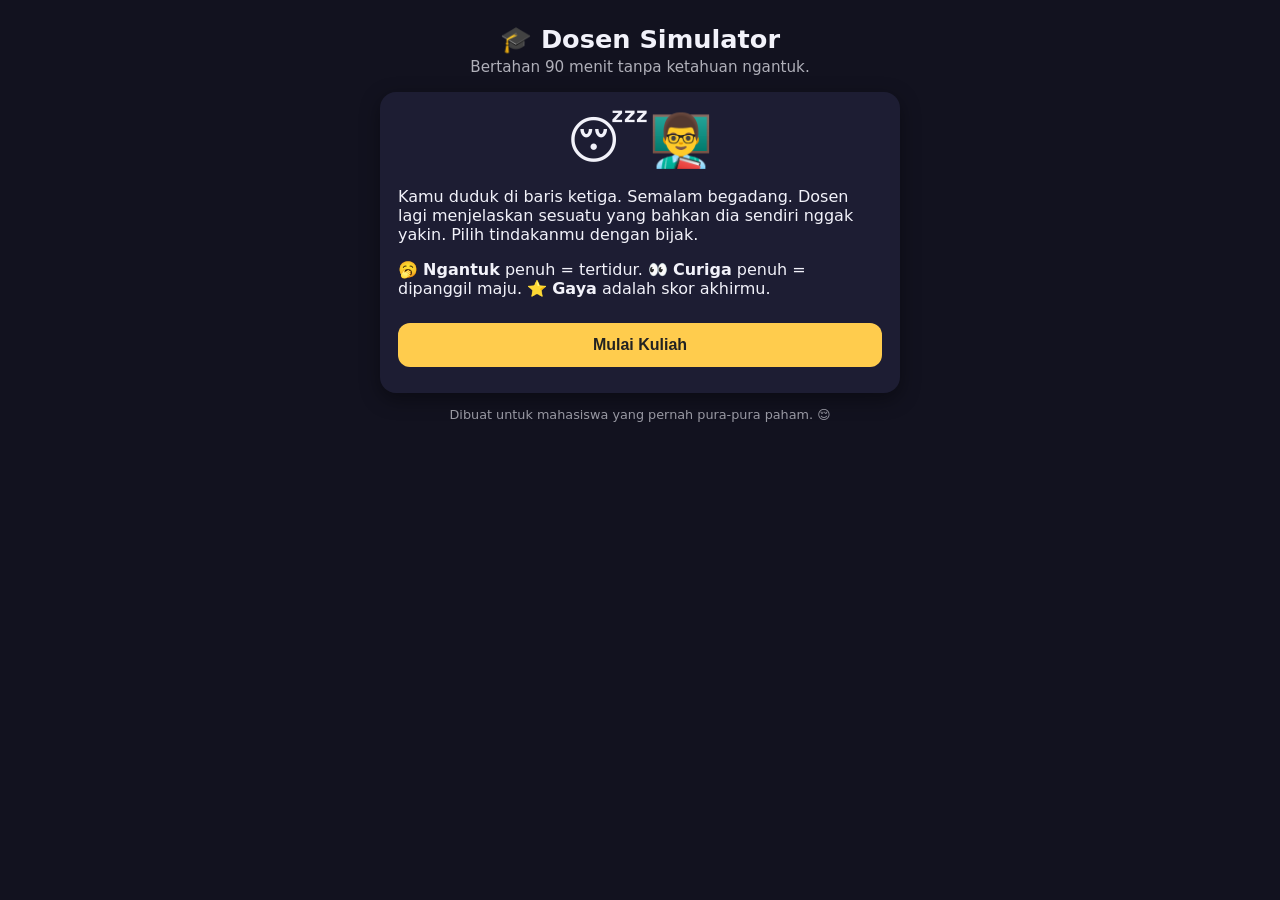
==== index.html @ d8e687f3 "Dosen Simulator: game web Co-authored-by: copilot-swe-agent[bot] <198982749+Copilot@users.noreply.gi" ====
<!DOCTYPE html>
<html lang="id">
<head>
<meta charset="UTF-8">
<meta name="viewport" content="width=device-width, initial-scale=1">
<title>Dosen Simulator - Bertahan 90 Menit Tanpa Ketahuan</title>
<meta name="description" content="Game teks lucu: bertahan di kelas dosen tanpa ketahuan ngantuk. Bagikan hasilmu!">
<style>
  :root { --bg:#12121f; --card:#1d1d33; --acc:#ffcc4d; --red:#ff5d6c; --blue:#5db8ff; --green:#5dffa0; --txt:#f2f2fa; }
  * { box-sizing:border-box; }
  body { margin:0; min-height:100vh; background:var(--bg); color:var(--txt); font-family:system-ui,Segoe UI,Roboto,sans-serif; display:flex; justify-content:center; padding:16px; }
  main { width:100%; max-width:520px; }
  h1 { font-size:1.6rem; margin:8px 0 4px; text-align:center; }
  .sub { text-align:center; opacity:.7; margin-bottom:16px; font-size:.95rem; }
  .card { background:var(--card); border-radius:16px; padding:18px; margin-bottom:14px; box-shadow:0 6px 20px #0006; }
  .emoji { font-size:3.2rem; text-align:center; }
  button { width:100%; padding:13px 14px; margin-top:9px; border:0; border-radius:12px; background:#2c2c4d; color:var(--txt); font-size:1rem; text-align:left; cursor:pointer; transition:.15s; }
  button:hover { background:#3a3a66; transform:translateY(-1px); }
  button.main { background:var(--acc); color:#222; font-weight:700; text-align:center; }
  .bars { display:grid; gap:8px; }
  .bar { font-size:.8rem; }
  .track { height:12px; background:#0006; border-radius:8px; overflow:hidden; margin-top:3px; }
  .fill { height:100%; width:0; transition:width .4s; }
  .top { display:flex; justify-content:space-between; font-size:.9rem; opacity:.8; margin-bottom:10px; }
  .result { background:#0004; border-left:4px solid var(--acc); padding:10px 12px; border-radius:8px; margin-top:12px; }
  .hidden { display:none; }
  .big { font-size:2.4rem; text-align:center; color:var(--acc); font-weight:800; }
  canvas { width:100%; border-radius:12px; margin-top:10px; }
  .small { font-size:.8rem; opacity:.6; text-align:center; margin-top:8px; }
</style>
</head>
<body>
<main>
  <h1>🎓 Dosen Simulator</h1>
  <div class="sub">Bertahan 90 menit tanpa ketahuan ngantuk.</div>

  <section id="start" class="card">
    <div class="emoji">😴👨‍🏫</div>
    <p>Kamu duduk di baris ketiga. Semalam begadang. Dosen lagi menjelaskan sesuatu yang bahkan dia sendiri nggak yakin. Pilih tindakanmu dengan bijak.</p>
    <p>🥱 <b>Ngantuk</b> penuh = tertidur. 👀 <b>Curiga</b> penuh = dipanggil maju. ⭐ <b>Gaya</b> adalah skor akhirmu.</p>
    <button class="main" id="btnStart">Mulai Kuliah</button>
    <div class="small" id="best"></div>
  </section>

  <section id="game" class="hidden">
    <div class="card">
      <div class="top"><span id="clock"></span><span id="round"></span></div>
      <div class="bars">
        <div class="bar">🥱 Ngantuk <div class="track"><div class="fill" id="bS" style="background:var(--blue)"></div></div></div>
        <div class="bar">👀 Curiga Dosen <div class="track"><div class="fill" id="bC" style="background:var(--red)"></div></div></div>
        <div class="bar">⭐ Gaya: <b id="pts">0</b></div>
      </div>
    </div>
    <div class="card">
      <div class="emoji" id="ev-emoji"></div>
      <p id="ev-text"></p>
      <div id="choices"></div>
      <div id="result" class="result hidden"></div>
      <button class="main hidden" id="btnNext">Lanjut ➜</button>
    </div>
  </section>

  <section id="end" class="card hidden">
    <div class="emoji" id="end-emoji"></div>
    <h2 id="end-title" style="text-align:center;margin:6px 0"></h2>
    <p id="end-desc" style="text-align:center"></p>
    <div class="big" id="end-score"></div>
    <canvas id="cv" width="800" height="800"></canvas>
    <button class="main" id="btnShare">📤 Bagikan Hasil</button>
    <button class="main" id="btnAgain" style="background:#5dffa0">🔁 Main Lagi</button>
  </section>
  <div class="small">Dibuat untuk mahasiswa yang pernah pura-pura paham. 😌</div>
</main>

<script>
// Efek: s = ngantuk, c = curiga, p = gaya
const EVENTS = [
  { e:"📊", t:"Dosen mulai slide ke-47 dengan 300 kata per halaman. Matamu mulai berat.", o:[
    ["Minum kopi sachet dari tas", {s:-25,c:5,p:5}, "Kopi hangat menyelamatkanmu. Aromanya menyebar sedikit."],
    ["Pura-pura mencatat (padahal gambar)", {s:5,c:-10,p:10}, "Gambar kucing di buku catatanmu terlihat sangat serius."],
    ["Tutup mata sebentar 'mikir'", {s:-10,c:20,p:-5}, "Kamu terlihat sangat tenang. Terlalu tenang."]]},
  { e:"🙋", t:"Dosen: \"Ada yang bisa jelaskan ulang apa yang barusan saya bilang?\"", o:[
    ["Tunduk pura-pura baca buku", {s:0,c:20,p:0}, "Ketahuan menghindar. Dosen menatap ke arahmu."],
    ["Jawab asal tapi percaya diri", {s:-10,c:-15,p:20}, "Dosen mengangguk, \"Hmm, menarik.\" Kamu sendiri bingung."],
    ["Colek teman sebelah", {s:0,c:10,p:5}, "Temanmu menjawab. Kamu berutang gorengan."]]},
  { e:"📱", t:"HP-mu bergetar. Grup kelas: \"Ada yang udah ngerjain tugas?\"", o:[
    ["Balas diam-diam di bawah meja", {s:-10,c:25,p:10}, "Jempolmu cepat, tapi dosen punya mata elang."],
    ["Abaikan, fokus ke dosen", {s:10,c:-5,p:5}, "Kamu hebat, tapi jadi makin ngantuk."],
    ["Taruh HP di tas, aman", {s:0,c:-10,p:0}, "Aman, walau penasaran setengah mati."]]},
  { e:"🍜", t:"Perutmu keroncongan, suaranya terdengar sampai depan kelas.", o:[
    ["Batuk keras menutupi suara", {s:0,c:20,p:5}, "Batukmu terlalu dramatis. Satu kelas menoleh."],
    ["Makan permen diam-diam", {s:-15,c:10,p:5}, "Kriuk. Permennya ternyata keras."],
    ["Pasrah dan tahan", {s:10,c:0,p:0}, "Perutmu pasrah, matamu ikut pasrah."]]},
  { e:"🪑", t:"Kursi di belakangmu berderit keras. Dosen berhenti bicara dan melihat ke arahmu.", o:[
    ["Pasang wajah serius mengangguk", {s:-10,c:-10,p:15}, "Dosen tersenyum, merasa dipahami."],
    ["Menunduk dalam-dalam", {s:5,c:20,p:-5}, "Dosen mengira kamu tertidur."],
    ["Tanya \"Pak, boleh diulang?\"", {s:-5,c:-20,p:20}, "Pertanyaan sakti! Dosen senang diminta mengulang."]]},
  { e:"🧊", t:"AC kelas dingin banget, hangat dan nyaman. Terlalu nyaman.", o:[
    ["Cubit paha sendiri", {s:-20,c:0,p:5}, "Sakit, tapi segar."],
    ["Pakai jaket, sandaran sedikit", {s:15,c:5,p:0}, "Kenyamanan adalah musuh terbesarmu."],
    ["Berdiri minta izin ke toilet", {s:-30,c:15,p:-5}, "Kamu kabur sebentar. Cuci muka, bangkit lagi."]]},
  { e:"📝", t:"Dosen: \"Besok ada kuis dadakan.\" Seluruh kelas panik.", o:[
    ["Catat semuanya sekarang", {s:-15,c:-10,p:15}, "Mendadak rajin. Dosen terkesan."],
    ["Pura-pura nggak dengar", {s:10,c:5,p:-5}, "Tenang, besok bisa nyontek ... mungkin."],
    ["Foto papan tulis", {s:0,c:0,p:10}, "Foto 200 buah, yang dibaca 0."]]},
  { e:"😂", t:"Dosen bercanda garing. Satu kelas hening, lalu seseorang tertawa canggung.", o:[
    ["Tertawa keras biar nggak canggung", {s:-10,c:-15,p:15}, "Dosen menunjuk: \"Nah, ini baru mahasiswa paham!\""],
    ["Menahan tawa sampai bergetar", {s:0,c:15,p:10}, "Bahumu bergetar. Dosen bingung."],
    ["Tanpa ekspresi sama sekali", {s:5,c:5,p:0}, "Aman. Tapi suasana makin dingin."]]},
  { e:"🔋", t:"Powerbank temanmu menyala dan lampunya berkedip terang di tengah kelas.", o:[
    ["Tutup pakai tangan, sok bantu", {s:0,c:-5,p:10}, "Pahlawan tak dikenal."],
    ["Bisik: \"Matiin woi!\"", {s:0,c:20,p:5}, "Bisikanmu lebih keras dari lampunya."],
    ["Pura-pura nggak lihat", {s:5,c:10,p:0}, "Dosen melihat ke arah teman, lalu ke arahmu."]]},
  { e:"👨‍🏫", t:"Dosen berjalan pelan ke arah barisanmu sambil menjelaskan.", o:[
    ["Buka buku, pura-pura baca", {s:5,c:-15,p:10}, "Dosen lewat sambil mengangguk puas."],
    ["Tatap mata dosen terus", {s:-10,c:-5,p:15}, "Kontak mata total. Kamu terlihat sangat tertarik."],
    ["Geser badan sembunyi di balik teman", {s:0,c:25,p:-5}, "Teman badan besar yang jadi tamengmu. Mencurigakan."]]},
  { e:"🎧", t:"Kamu punya earphone kecil. Lagu favoritmu baru rilis.", o:[
    ["Pakai satu sambil rambut menutupi", {s:-20,c:30,p:15}, "Berisiko, tapi lagunya enak banget."],
    ["Simpan dulu, nanti aja", {s:5,c:-5,p:0}, "Disiplin. Hidup terasa hampa."],
    ["Dengerin lewat HP volume 1", {s:-10,c:10,p:5}, "Samar-samar terdengar, mirip nyamuk."]]},
  { e:"📚", t:"Dosen membagikan makalah. \"Kerjakan berkelompok, 5 menit!\"", o:[
    ["Ambil peran notulen", {s:-10,c:-15,p:15}, "Notulen aman karena selalu 'sibuk menulis'."],
    ["Jadi presentator dadakan", {s:-25,c:-10,p:25}, "Adrenalin menghapus ngantukmu!"],
    ["Ikut sekadar mengangguk", {s:10,c:5,p:0}, "Pura-pura kontribusi itu bakat."]]},
  { e:"⏰", t:"Jam menunjukkan masih 45 menit lagi. Waktu terasa melambat.", o:[
    ["Hitung ubin lantai", {s:5,c:-5,p:5}, "Ada 48 ubin. Kamu tahu karena menghitungnya."],
    ["Doodle wajah dosen", {s:-5,c:0,p:10}, "Mirip! Kamu berbakat tapi jangan ketahuan."],
    ["Pasrah tidur sambil duduk tegap", {s:-5,c:15,p:-10}, "Tidur dengan mata terbuka itu skill, tapi riskan."]]},
  { e:"🚪", t:"Pintu kelas terbuka. Ada mahasiswa terlambat masuk sambil membawa gorengan.", o:[
    ["Minta gorengannya pelan-pelan", {s:-10,c:15,p:10}, "Rejeki anak kuliah. Minyaknya merembes ke buku."],
    ["Fokus ke dosen saja", {s:5,c:-10,p:5}, "Gorengan itu terus menggodamu."],
    ["Ikut telat ke kelas berikutnya", {s:0,c:5,p:5}, "Planning ke depan. Visioner."]]},
  { e:"🎤", t:"Dosen: \"Kita absen manual hari ini, tanda tangan ya.\"", o:[
    ["Tanda tangan sendiri, rapi", {s:0,c:-5,p:10}, "Beres, tanpa drama."],
    ["Tanda tangan teman yang bolos", {s:0,c:30,p:20}, "Gaya premannya tinggi, risikonya juga."],
    ["Pura-pura nggak lihat lembar absen", {s:0,c:10,p:-10}, "Lembar absen berjalan melewatimu. Kamu lupa tanda tangan."]]}
];

const TOTAL = 12;
const st = { s:30, c:10, p:0, round:0, used:[], ev:null, over:false };
const $ = id => document.getElementById(id);
const clamp = n => Math.max(0, Math.min(100, n));
const fmtClock = r => { const m = 8*60 + Math.round(r*90/TOTAL); return String(Math.floor(m/60)).padStart(2,"0")+":"+String(m%60).padStart(2,"0"); };

function show(id) { ["start","game","end"].forEach(x => $(x).classList.toggle("hidden", x !== id)); }
function render() {
  $("bS").style.width = st.s + "%"; $("bC").style.width = st.c + "%";
  $("pts").textContent = st.p;
  $("clock").textContent = "🕗 " + fmtClock(st.round);
  $("round").textContent = "Sesi " + Math.min(st.round+1, TOTAL) + "/" + TOTAL;
}
function bestScore() { return +(localStorage.getItem("dosen-best") || 0); }

function start() {
  Object.assign(st, { s:30, c:10, p:0, round:0, used:[], ev:null, over:false });
  show("game"); nextEvent();
}
function nextEvent() {
  if (st.round >= TOTAL) return finish("survive");
  let i; do { i = Math.floor(Math.random()*EVENTS.length); } while (st.used.includes(i));
  st.used.push(i); st.ev = EVENTS[i];
  $("ev-emoji").textContent = st.ev.e; $("ev-text").textContent = st.ev.t;
  const box = $("choices"); box.innerHTML = "";
  st.ev.o.forEach(([label, eff, res]) => {
    const b = document.createElement("button"); b.textContent = label;
    b.onclick = () => choose(eff, res); box.appendChild(b);
  });
  $("result").classList.add("hidden"); $("btnNext").classList.add("hidden");
  render();
}
function choose(eff, res) {
  // Ngantuk naik sedikit tiap sesi supaya game tidak mudah
  st.s = clamp(st.s + eff.s + 4); st.c = clamp(st.c + eff.c); st.p = Math.max(0, st.p + eff.p);
  st.round++;
  $("choices").innerHTML = "";
  const r = $("result"); r.textContent = res; r.classList.remove("hidden");
  render();
  if (st.s >= 100) return setTimeout(() => finish("tidur"), 900);
  if (st.c >= 100) return setTimeout(() => finish("kepergok"), 900);
  $("btnNext").classList.remove("hidden");
}

const ENDINGS = {
  tidur:   { e:"💤", t:"Tertidur Ngorok", d:"Kepalamu jatuh ke meja. Suaramu bergema. Dosen berhenti bicara." },
  kepergok:{ e:"🚨", t:"Dipanggil Maju!", d:"\"Kamu yang di baris ketiga. Coba jelaskan di depan.\" Kelas hening." },
};
function survivalEnding() {
  const sc = st.p;
  if (sc >= 140) return { e:"👑", t:"Mahasiswa Legenda", d:"Dosen mengira kamu paling paham. Kamu sendiri tidak tahu apa-apa." };
  if (sc >= 90)  return { e:"😎", t:"Ahli Pura-pura Paham", d:"Kamu selamat dengan gaya. Nilai aman, hati tenang." };
  if (sc >= 50)  return { e:"🙂", t:"Mahasiswa Standar", d:"Selamat sampai akhir. Tidak ada yang curiga. Atau pura-pura tidak curiga." };
  return { e:"😮‍💨", t:"Bertahan Hidup Tipis-tipis", d:"Kamu lolos, tapi keringat dingin sepanjang kuliah." };
}
function finish(kind) {
  st.over = true;
  const end = kind === "survive" ? survivalEnding() : ENDINGS[kind];
  const score = kind === "survive" ? st.p + Math.round((100 - st.c) / 2) : Math.round(st.p / 2);
  st.result = { ...end, score, kind };
  if (score > bestScore()) localStorage.setItem("dosen-best", score);
  $("end-emoji").textContent = end.e; $("end-title").textContent = end.t;
  $("end-desc").textContent = end.d; $("end-score").textContent = score + " poin";
  drawCard(); show("end"); updateBest();
}
function updateBest() { $("best").textContent = bestScore() ? "🏆 Skor terbaikmu: " + bestScore() : ""; }

function wrap(ctx, text, x, y, maxW, lh) {
  let line = "";
  text.split(" ").forEach(w => {
    const test = line + w + " ";
    if (ctx.measureText(test).width > maxW && line) { ctx.fillText(line, x, y); line = w + " "; y += lh; }
    else line = test;
  });
  ctx.fillText(line, x, y);
}
function drawCard() {
  const cv = $("cv"), ctx = cv.getContext("2d"), r = st.result;
  const g = ctx.createLinearGradient(0,0,800,800); g.addColorStop(0,"#2b1055"); g.addColorStop(1,"#12121f");
  ctx.fillStyle = g; ctx.fillRect(0,0,800,800);
  ctx.textAlign = "center"; ctx.fillStyle = "#fff";
  ctx.font = "bold 44px sans-serif"; ctx.fillText("🎓 DOSEN SIMULATOR", 400, 90);
  ctx.font = "200px sans-serif"; ctx.fillText(r.e, 400, 330);
  ctx.fillStyle = "#ffcc4d"; ctx.font = "bold 62px sans-serif"; ctx.fillText(r.t, 400, 440);
  ctx.fillStyle = "#fff"; ctx.font = "30px sans-serif"; wrap(ctx, r.d, 400, 510, 640, 40);
  ctx.fillStyle = "#5dffa0"; ctx.font = "bold 76px sans-serif"; ctx.fillText(r.score + " poin", 400, 680);
  ctx.fillStyle = "#ffffff99"; ctx.font = "26px sans-serif"; ctx.fillText("Berani coba kalahin skorku?", 400, 740);
}
async function share() {
  const r = st.result, text = `Aku dapat "${r.t}" (${r.score} poin) di Dosen Simulator! Berani coba kalahin? ${location.href}`;
  const blob = await new Promise(res => $("cv").toBlob(res, "image/png"));
  const file = new File([blob], "dosen-simulator.png", { type: "image/png" });
  try {
    if (navigator.canShare && navigator.canShare({ files:[file] })) return await navigator.share({ files:[file], text });
    if (navigator.share) return await navigator.share({ text });
  } catch (_) { return; }
  const a = document.createElement("a"); a.href = URL.createObjectURL(blob); a.download = "dosen-simulator.png"; a.click();
  navigator.clipboard && navigator.clipboard.writeText(text);
  alert("Gambar diunduh & teks disalin. Tempel di story/grup kamu!");
}

$("btnStart").onclick = start; $("btnNext").onclick = nextEvent;
$("btnAgain").onclick = start; $("btnShare").onclick = share;
updateBest();
</script>
</body>
</html>
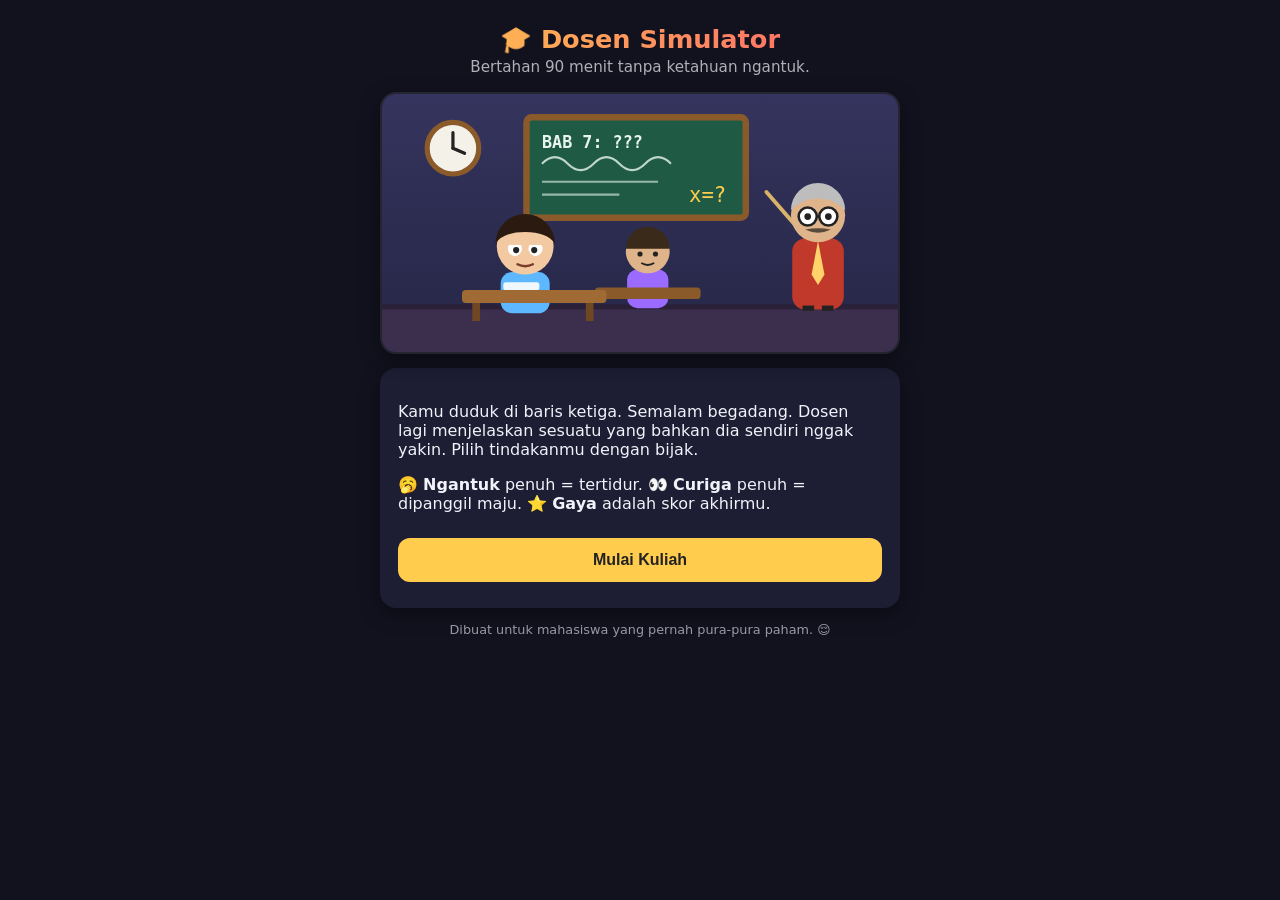
==== commit 5ac7e746: "Tambah ilustrasi kelas animasi Co-authored-by: copilot-swe-agent[bot] <198982749+Copilot@users.norep" ====
--- a/index.html
+++ b/index.html
@@ -23,19 +23,108 @@
   .fill { height:100%; width:0; transition:width .4s; }
   .top { display:flex; justify-content:space-between; font-size:.9rem; opacity:.8; margin-bottom:10px; }
   .result { background:#0004; border-left:4px solid var(--acc); padding:10px 12px; border-radius:8px; margin-top:12px; }
-  .hidden { display:none; }
+  .hidden { display:none !important; }
   .big { font-size:2.4rem; text-align:center; color:var(--acc); font-weight:800; }
   canvas { width:100%; border-radius:12px; margin-top:10px; }
   .small { font-size:.8rem; opacity:.6; text-align:center; margin-top:8px; }
+
+  #sceneWrap { position:relative; margin-bottom:14px; border-radius:16px; overflow:hidden; box-shadow:0 6px 20px #0006; border:2px solid #ffffff14; transition:box-shadow .3s; }
+  #sceneWrap.danger { box-shadow:0 0 0 3px var(--red), 0 0 30px #ff5d6c88; }
+  #sceneWrap.shake { animation:shake .45s; }
+  #sceneWrap.good { animation:goodpulse .5s; }
+  svg { display:block; width:100%; height:auto; }
+  @keyframes shake { 0%,100%{transform:translateX(0)} 20%{transform:translateX(-7px)} 40%{transform:translateX(7px)} 60%{transform:translateX(-5px)} 80%{transform:translateX(5px)} }
+  @keyframes goodpulse { 50%{transform:scale(1.03)} }
+  @keyframes floatz { 0%{transform:translate(0,0);opacity:0} 20%{opacity:1} 100%{transform:translate(14px,-26px);opacity:0} }
+  @keyframes glare { 0%,100%{transform:scale(1)} 50%{transform:scale(1.08)} }
+  @keyframes blink { 0%,92%,100%{transform:scaleY(1)} 96%{transform:scaleY(.1)} }
+  @keyframes nodA { 0%,100%{transform:rotate(0)} 50%{transform:rotate(7deg)} }
+  @keyframes nodB { 0%,100%{transform:rotate(4deg)} 50%{transform:rotate(16deg)} }
+  @keyframes rise { 0%{opacity:0;transform:translateY(10px)} 15%{opacity:1} 100%{opacity:0;transform:translateY(-34px)} }
+  @keyframes pop { 0%{transform:scale(.4);opacity:0} 70%{transform:scale(1.2)} 100%{transform:scale(1);opacity:1} }
+  @keyframes slide { from{opacity:0;transform:translateY(10px)} to{opacity:1;transform:none} }
+  .zzz text { animation:floatz 2.4s infinite; font-weight:800; fill:#cfe8ff; }
+  .zzz text:nth-child(2){animation-delay:.8s} .zzz text:nth-child(3){animation-delay:1.6s}
+  #stu { transform-box:fill-box; transform-origin:50% 100%; transition:transform .4s; }
+  #stu.nod { animation:nodA 2.2s infinite; } #stu.nod2 { animation:nodB 1.6s infinite; }
+  #dosen { transform-box:fill-box; transform-origin:50% 100%; }
+  #dosen.alert { animation:glare .6s infinite; }
+  .eyes { transform-box:fill-box; transform-origin:center; animation:blink 4s infinite; }
+  #fx { position:absolute; inset:0; pointer-events:none; display:flex; flex-direction:column; align-items:center; justify-content:center; gap:4px; }
+  .pill { font-weight:800; padding:3px 10px; border-radius:20px; background:#000a; animation:rise 1.3s forwards; font-size:.95rem; }
+  .emoji { animation:pop .35s; }
+  #choices button { animation:slide .3s backwards; }
+  #choices button:nth-child(2){animation-delay:.07s} #choices button:nth-child(3){animation-delay:.14s}
+  .title { background:linear-gradient(90deg,#ffcc4d,#ff5d6c); -webkit-background-clip:text; background-clip:text; color:transparent; }
 </style>
 </head>
 <body>
 <main>
-  <h1>🎓 Dosen Simulator</h1>
+  <h1 class="title">🎓 Dosen Simulator</h1>
   <div class="sub">Bertahan 90 menit tanpa ketahuan ngantuk.</div>
 
+  <div id="sceneWrap">
+  <svg id="scene" viewBox="0 0 400 200" xmlns="http://www.w3.org/2000/svg" role="img" aria-label="Ilustrasi kelas">
+    <defs>
+      <linearGradient id="wall" x1="0" y1="0" x2="0" y2="1"><stop offset="0" stop-color="#34345e"/><stop offset="1" stop-color="#262646"/></linearGradient>
+    </defs>
+    <rect width="400" height="200" fill="url(#wall)"/>
+    <rect y="165" width="400" height="35" fill="#3b2f4d"/>
+    <rect y="163" width="400" height="4" fill="#2a2038"/>
+    <circle cx="55" cy="42" r="20" fill="#f4f1e8" stroke="#8b5a2b" stroke-width="4"/>
+    <line x1="55" y1="42" x2="55" y2="30" stroke="#222" stroke-width="2.5" stroke-linecap="round"/>
+    <line x1="55" y1="42" x2="64" y2="46" stroke="#222" stroke-width="2.5" stroke-linecap="round"/>
+    <rect x="112" y="18" width="170" height="78" rx="4" fill="#1f5a44" stroke="#8b5a2b" stroke-width="5"/>
+    <text x="124" y="42" fill="#e8f5ee" font-size="13" font-family="monospace" font-weight="bold">BAB 7: ???</text>
+    <path d="M124 54 q10 -10 20 0 t20 0 t20 0 t20 0 t20 0" stroke="#e8f5ee" fill="none" stroke-width="1.6" opacity=".8"/>
+    <path d="M124 68 h90 M124 78 h60" stroke="#e8f5ee" stroke-width="1.6" opacity=".6"/>
+    <text x="238" y="84" fill="#ffcc4d" font-size="16" font-family="monospace">x=?</text>
+
+    <g id="friend">
+      <rect x="190" y="136" width="32" height="30" rx="8" fill="#9b6bff"/>
+      <circle cx="206" cy="122" r="17" fill="#e0b48a"/>
+      <path d="M189 120 a17 17 0 0 1 34 0 z" fill="#3a2a1a"/>
+      <circle cx="200" cy="124" r="2" fill="#222"/><circle cx="212" cy="124" r="2" fill="#222"/>
+      <path d="M201 131 q5 3 10 0" stroke="#222" fill="none" stroke-width="1.5"/>
+      <rect x="165" y="150" width="82" height="9" rx="3" fill="#8b5a2b"/>
+    </g>
+
+    <g id="dosen">
+      <line x1="338" y1="122" x2="298" y2="76" stroke="#d9b36a" stroke-width="3" stroke-linecap="round"/>
+      <rect x="318" y="112" width="40" height="55" rx="10" fill="#c0392b"/>
+      <polygon points="338,114 333,140 338,148 343,140" fill="#ffd36a"/>
+      <rect x="326" y="164" width="9" height="4" fill="#222"/><rect x="341" y="164" width="9" height="4" fill="#222"/>
+      <circle cx="338" cy="94" r="21" fill="#e0b48a"/>
+      <path d="M317 90 a21 21 0 0 1 42 0 q-8 -9 -21 -9 q-13 0 -21 9z" fill="#bdbdbd"/>
+      <g stroke="#222" stroke-width="2" fill="#fff"><circle cx="330" cy="95" r="7"/><circle cx="346" cy="95" r="7"/></g>
+      <line x1="337" y1="95" x2="339" y2="95" stroke="#222" stroke-width="2"/>
+      <g id="dp" class="eyes" fill="#222"><circle cx="330" cy="95" r="2.6"/><circle cx="346" cy="95" r="2.6"/></g>
+      <path d="M328 105 q10 5 20 0 q-10 -2 -20 0z" fill="#5a4a3a"/>
+      <text id="excl" x="334" y="62" font-size="22" font-weight="900" fill="#ff5d6c" style="opacity:0;transition:opacity .2s">!</text>
+    </g>
+
+    <g id="stu">
+      <rect x="92" y="138" width="38" height="32" rx="9" fill="#5db8ff"/>
+      <circle cx="111" cy="118" r="22" fill="#f2c9a0"/>
+      <path d="M88 116 a23 23 0 0 1 46 0 q-6 -9 -23 -9 q-17 0 -23 9z" fill="#2a1a10"/>
+      <g class="eyes">
+        <circle cx="103" cy="120" r="5.5" fill="#fff"/><circle cx="119" cy="120" r="5.5" fill="#fff"/>
+        <circle cx="104" cy="121" r="2.4" fill="#222"/><circle cx="118" cy="121" r="2.4" fill="#222"/>
+      </g>
+      <rect id="lidL" x="97" y="114" width="12" height="0" fill="#f2c9a0"/>
+      <rect id="lidR" x="113" y="114" width="12" height="0" fill="#f2c9a0"/>
+      <path id="mouth" d="M105 132 q6 3 12 0" stroke="#7a3b2a" fill="none" stroke-width="1.8" stroke-linecap="round"/>
+      <path id="sweat" d="M136 106 q-5 8 0 11 q5 -3 0 -11z" fill="#8fd3ff" style="opacity:0;transition:opacity .3s"/>
+      <g id="zzz" class="zzz" style="opacity:0;transition:opacity .3s"><text x="128" y="92" font-size="13">Z</text><text x="138" y="80" font-size="16">Z</text><text x="150" y="66" font-size="19">Z</text></g>
+    </g>
+    <rect x="62" y="152" width="112" height="10" rx="3" fill="#a06a35"/>
+    <rect x="70" y="162" width="6" height="14" fill="#6f4724"/><rect x="158" y="162" width="6" height="14" fill="#6f4724"/>
+    <rect x="94" y="146" width="28" height="6" rx="2" fill="#fff" opacity=".9"/>
+  </svg>
+  <div id="fx"></div>
+  </div>
+
   <section id="start" class="card">
-    <div class="emoji">😴👨‍🏫</div>
     <p>Kamu duduk di baris ketiga. Semalam begadang. Dosen lagi menjelaskan sesuatu yang bahkan dia sendiri nggak yakin. Pilih tindakanmu dengan bijak.</p>
     <p>🥱 <b>Ngantuk</b> penuh = tertidur. 👀 <b>Curiga</b> penuh = dipanggil maju. ⭐ <b>Gaya</b> adalah skor akhirmu.</p>
     <button class="main" id="btnStart">Mulai Kuliah</button>
@@ -143,17 +232,44 @@
 const clamp = n => Math.max(0, Math.min(100, n));
 const fmtClock = r => { const m = 8*60 + Math.round(r*90/TOTAL); return String(Math.floor(m/60)).padStart(2,"0")+":"+String(m%60).padStart(2,"0"); };
 
-function show(id) { ["start","game","end"].forEach(x => $(x).classList.toggle("hidden", x !== id)); }
+function show(id) { ["start","game","end"].forEach(x => $(x).classList.toggle("hidden", x !== id)); $("sceneWrap").classList.toggle("hidden", id === "end"); }
 function render() {
   $("bS").style.width = st.s + "%"; $("bC").style.width = st.c + "%";
   $("pts").textContent = st.p;
   $("clock").textContent = "🕗 " + fmtClock(st.round);
   $("round").textContent = "Sesi " + Math.min(st.round+1, TOTAL) + "/" + TOTAL;
+  updateScene();
+}
+
+function updateScene() {
+  const lid = Math.round(st.s / 100 * 11);
+  $("lidL").setAttribute("height", lid); $("lidR").setAttribute("height", lid);
+  $("stu").setAttribute("class", st.s > 75 ? "nod2" : st.s > 50 ? "nod" : "");
+  $("zzz").style.opacity = st.s > 50 ? 1 : 0;
+  $("dosen").setAttribute("class", st.c >= 60 ? "alert" : "");
+  $("excl").style.opacity = st.c >= 60 ? 1 : 0;
+  $("dp").setAttribute("transform", st.c >= 60 ? "translate(-3 2)" : "");
+  $("sweat").style.opacity = st.c >= 40 ? 1 : 0;
+  $("mouth").setAttribute("d", st.c >= 60 ? "M105 135 q6 -5 12 0" : "M105 132 q6 3 12 0");
+  $("sceneWrap").classList.toggle("danger", st.c >= 70);
+}
+function fxAnim(cls) { const w = $("sceneWrap"); w.classList.remove("shake","good"); void w.offsetWidth; w.classList.add(cls); }
+function popDeltas(eff) {
+  const items = [["🥱", eff.s + 4, true], ["👀", eff.c, true], ["⭐", eff.p, false]];
+  items.forEach(([ic, v, badUp]) => {
+    if (!v) return;
+    const d = document.createElement("div"); d.className = "pill";
+    const good = badUp ? v < 0 : v > 0;
+    d.style.color = good ? "#5dffa0" : "#ff5d6c";
+    d.textContent = ic + " " + (v > 0 ? "+" : "") + v;
+    $("fx").appendChild(d); setTimeout(() => d.remove(), 1400);
+  });
 }
 function bestScore() { return +(localStorage.getItem("dosen-best") || 0); }
 
 function start() {
   Object.assign(st, { s:30, c:10, p:0, round:0, used:[], ev:null, over:false });
+  updateScene();
   show("game"); nextEvent();
 }
 function nextEvent() {
@@ -173,6 +289,8 @@
   // Ngantuk naik sedikit tiap sesi supaya game tidak mudah
   st.s = clamp(st.s + eff.s + 4); st.c = clamp(st.c + eff.c); st.p = Math.max(0, st.p + eff.p);
   st.round++;
+  popDeltas(eff);
+  if (eff.c >= 15) fxAnim("shake"); else if (eff.p >= 15) fxAnim("good");
   $("choices").innerHTML = "";
   const r = $("result"); r.textContent = res; r.classList.remove("hidden");
   render();
@@ -240,7 +358,7 @@
 
 $("btnStart").onclick = start; $("btnNext").onclick = nextEvent;
 $("btnAgain").onclick = start; $("btnShare").onclick = share;
-updateBest();
+updateBest(); updateScene();
 </script>
 </body>
 </html>
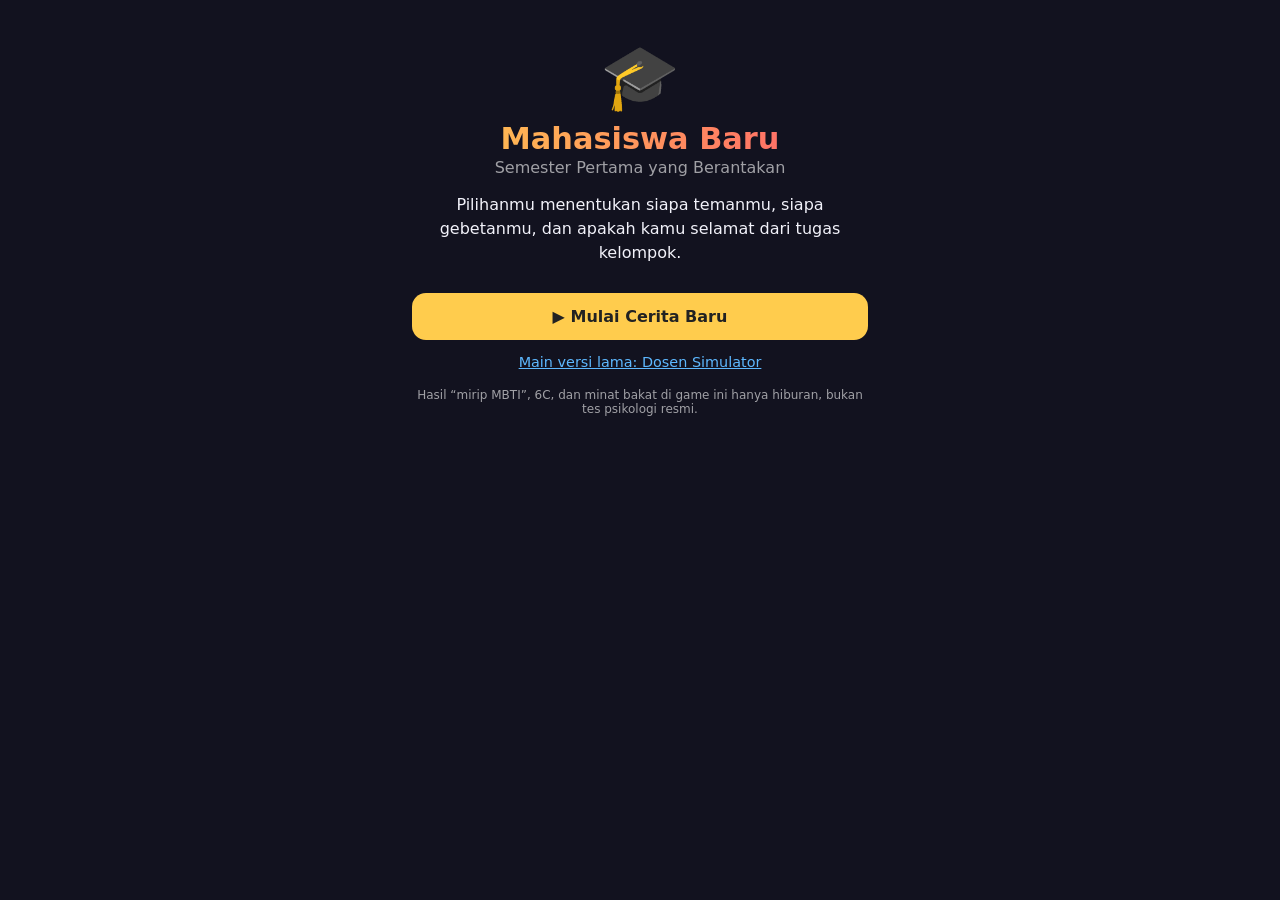
==== commit f325bb0c: "Game baru: engine cerita, HP in-game, scene 1-5 Co-authored-by: copilot-swe-agent[bot] <198982749+Co" ====
--- a/index.html
+++ b/index.html
@@ -3,362 +3,87 @@
 <head>
 <meta charset="UTF-8">
 <meta name="viewport" content="width=device-width, initial-scale=1">
-<title>Dosen Simulator - Bertahan 90 Menit Tanpa Ketahuan</title>
-<meta name="description" content="Game teks lucu: bertahan di kelas dosen tanpa ketahuan ngantuk. Bagikan hasilmu!">
-<style>
-  :root { --bg:#12121f; --card:#1d1d33; --acc:#ffcc4d; --red:#ff5d6c; --blue:#5db8ff; --green:#5dffa0; --txt:#f2f2fa; }
-  * { box-sizing:border-box; }
-  body { margin:0; min-height:100vh; background:var(--bg); color:var(--txt); font-family:system-ui,Segoe UI,Roboto,sans-serif; display:flex; justify-content:center; padding:16px; }
-  main { width:100%; max-width:520px; }
-  h1 { font-size:1.6rem; margin:8px 0 4px; text-align:center; }
-  .sub { text-align:center; opacity:.7; margin-bottom:16px; font-size:.95rem; }
-  .card { background:var(--card); border-radius:16px; padding:18px; margin-bottom:14px; box-shadow:0 6px 20px #0006; }
-  .emoji { font-size:3.2rem; text-align:center; }
-  button { width:100%; padding:13px 14px; margin-top:9px; border:0; border-radius:12px; background:#2c2c4d; color:var(--txt); font-size:1rem; text-align:left; cursor:pointer; transition:.15s; }
-  button:hover { background:#3a3a66; transform:translateY(-1px); }
-  button.main { background:var(--acc); color:#222; font-weight:700; text-align:center; }
-  .bars { display:grid; gap:8px; }
-  .bar { font-size:.8rem; }
-  .track { height:12px; background:#0006; border-radius:8px; overflow:hidden; margin-top:3px; }
-  .fill { height:100%; width:0; transition:width .4s; }
-  .top { display:flex; justify-content:space-between; font-size:.9rem; opacity:.8; margin-bottom:10px; }
-  .result { background:#0004; border-left:4px solid var(--acc); padding:10px 12px; border-radius:8px; margin-top:12px; }
-  .hidden { display:none !important; }
-  .big { font-size:2.4rem; text-align:center; color:var(--acc); font-weight:800; }
-  canvas { width:100%; border-radius:12px; margin-top:10px; }
-  .small { font-size:.8rem; opacity:.6; text-align:center; margin-top:8px; }
-
-  #sceneWrap { position:relative; margin-bottom:14px; border-radius:16px; overflow:hidden; box-shadow:0 6px 20px #0006; border:2px solid #ffffff14; transition:box-shadow .3s; }
-  #sceneWrap.danger { box-shadow:0 0 0 3px var(--red), 0 0 30px #ff5d6c88; }
-  #sceneWrap.shake { animation:shake .45s; }
-  #sceneWrap.good { animation:goodpulse .5s; }
-  svg { display:block; width:100%; height:auto; }
-  @keyframes shake { 0%,100%{transform:translateX(0)} 20%{transform:translateX(-7px)} 40%{transform:translateX(7px)} 60%{transform:translateX(-5px)} 80%{transform:translateX(5px)} }
-  @keyframes goodpulse { 50%{transform:scale(1.03)} }
-  @keyframes floatz { 0%{transform:translate(0,0);opacity:0} 20%{opacity:1} 100%{transform:translate(14px,-26px);opacity:0} }
-  @keyframes glare { 0%,100%{transform:scale(1)} 50%{transform:scale(1.08)} }
-  @keyframes blink { 0%,92%,100%{transform:scaleY(1)} 96%{transform:scaleY(.1)} }
-  @keyframes nodA { 0%,100%{transform:rotate(0)} 50%{transform:rotate(7deg)} }
-  @keyframes nodB { 0%,100%{transform:rotate(4deg)} 50%{transform:rotate(16deg)} }
-  @keyframes rise { 0%{opacity:0;transform:translateY(10px)} 15%{opacity:1} 100%{opacity:0;transform:translateY(-34px)} }
-  @keyframes pop { 0%{transform:scale(.4);opacity:0} 70%{transform:scale(1.2)} 100%{transform:scale(1);opacity:1} }
-  @keyframes slide { from{opacity:0;transform:translateY(10px)} to{opacity:1;transform:none} }
-  .zzz text { animation:floatz 2.4s infinite; font-weight:800; fill:#cfe8ff; }
-  .zzz text:nth-child(2){animation-delay:.8s} .zzz text:nth-child(3){animation-delay:1.6s}
-  #stu { transform-box:fill-box; transform-origin:50% 100%; transition:transform .4s; }
-  #stu.nod { animation:nodA 2.2s infinite; } #stu.nod2 { animation:nodB 1.6s infinite; }
-  #dosen { transform-box:fill-box; transform-origin:50% 100%; }
-  #dosen.alert { animation:glare .6s infinite; }
-  .eyes { transform-box:fill-box; transform-origin:center; animation:blink 4s infinite; }
-  #fx { position:absolute; inset:0; pointer-events:none; display:flex; flex-direction:column; align-items:center; justify-content:center; gap:4px; }
-  .pill { font-weight:800; padding:3px 10px; border-radius:20px; background:#000a; animation:rise 1.3s forwards; font-size:.95rem; }
-  .emoji { animation:pop .35s; }
-  #choices button { animation:slide .3s backwards; }
-  #choices button:nth-child(2){animation-delay:.07s} #choices button:nth-child(3){animation-delay:.14s}
-  .title { background:linear-gradient(90deg,#ffcc4d,#ff5d6c); -webkit-background-clip:text; background-clip:text; color:transparent; }
-</style>
+<title>Mahasiswa Baru: Semester Pertama yang Berantakan</title>
+<meta name="description" content="Game cerita kampus: pilih jalanmu, temukan tipe kepribadianmu, dan jangan ketahuan ngantuk.">
+<link rel="stylesheet" href="css/style.css">
 </head>
 <body>
-<main>
-  <h1 class="title">🎓 Dosen Simulator</h1>
-  <div class="sub">Bertahan 90 menit tanpa ketahuan ngantuk.</div>
+<div id="app">
+  <header id="hud" class="hidden">
+    <div id="stats"></div>
+    <div id="fxbar"></div>
+  </header>
 
-  <div id="sceneWrap">
-  <svg id="scene" viewBox="0 0 400 200" xmlns="http://www.w3.org/2000/svg" role="img" aria-label="Ilustrasi kelas">
-    <defs>
-      <linearGradient id="wall" x1="0" y1="0" x2="0" y2="1"><stop offset="0" stop-color="#34345e"/><stop offset="1" stop-color="#262646"/></linearGradient>
-    </defs>
-    <rect width="400" height="200" fill="url(#wall)"/>
-    <rect y="165" width="400" height="35" fill="#3b2f4d"/>
-    <rect y="163" width="400" height="4" fill="#2a2038"/>
-    <circle cx="55" cy="42" r="20" fill="#f4f1e8" stroke="#8b5a2b" stroke-width="4"/>
-    <line x1="55" y1="42" x2="55" y2="30" stroke="#222" stroke-width="2.5" stroke-linecap="round"/>
-    <line x1="55" y1="42" x2="64" y2="46" stroke="#222" stroke-width="2.5" stroke-linecap="round"/>
-    <rect x="112" y="18" width="170" height="78" rx="4" fill="#1f5a44" stroke="#8b5a2b" stroke-width="5"/>
-    <text x="124" y="42" fill="#e8f5ee" font-size="13" font-family="monospace" font-weight="bold">BAB 7: ???</text>
-    <path d="M124 54 q10 -10 20 0 t20 0 t20 0 t20 0 t20 0" stroke="#e8f5ee" fill="none" stroke-width="1.6" opacity=".8"/>
-    <path d="M124 68 h90 M124 78 h60" stroke="#e8f5ee" stroke-width="1.6" opacity=".6"/>
-    <text x="238" y="84" fill="#ffcc4d" font-size="16" font-family="monospace">x=?</text>
-
-    <g id="friend">
-      <rect x="190" y="136" width="32" height="30" rx="8" fill="#9b6bff"/>
-      <circle cx="206" cy="122" r="17" fill="#e0b48a"/>
-      <path d="M189 120 a17 17 0 0 1 34 0 z" fill="#3a2a1a"/>
-      <circle cx="200" cy="124" r="2" fill="#222"/><circle cx="212" cy="124" r="2" fill="#222"/>
-      <path d="M201 131 q5 3 10 0" stroke="#222" fill="none" stroke-width="1.5"/>
-      <rect x="165" y="150" width="82" height="9" rx="3" fill="#8b5a2b"/>
-    </g>
-
-    <g id="dosen">
-      <line x1="338" y1="122" x2="298" y2="76" stroke="#d9b36a" stroke-width="3" stroke-linecap="round"/>
-      <rect x="318" y="112" width="40" height="55" rx="10" fill="#c0392b"/>
-      <polygon points="338,114 333,140 338,148 343,140" fill="#ffd36a"/>
-      <rect x="326" y="164" width="9" height="4" fill="#222"/><rect x="341" y="164" width="9" height="4" fill="#222"/>
-      <circle cx="338" cy="94" r="21" fill="#e0b48a"/>
-      <path d="M317 90 a21 21 0 0 1 42 0 q-8 -9 -21 -9 q-13 0 -21 9z" fill="#bdbdbd"/>
-      <g stroke="#222" stroke-width="2" fill="#fff"><circle cx="330" cy="95" r="7"/><circle cx="346" cy="95" r="7"/></g>
-      <line x1="337" y1="95" x2="339" y2="95" stroke="#222" stroke-width="2"/>
-      <g id="dp" class="eyes" fill="#222"><circle cx="330" cy="95" r="2.6"/><circle cx="346" cy="95" r="2.6"/></g>
-      <path d="M328 105 q10 5 20 0 q-10 -2 -20 0z" fill="#5a4a3a"/>
-      <text id="excl" x="334" y="62" font-size="22" font-weight="900" fill="#ff5d6c" style="opacity:0;transition:opacity .2s">!</text>
-    </g>
-
-    <g id="stu">
-      <rect x="92" y="138" width="38" height="32" rx="9" fill="#5db8ff"/>
-      <circle cx="111" cy="118" r="22" fill="#f2c9a0"/>
-      <path d="M88 116 a23 23 0 0 1 46 0 q-6 -9 -23 -9 q-17 0 -23 9z" fill="#2a1a10"/>
-      <g class="eyes">
-        <circle cx="103" cy="120" r="5.5" fill="#fff"/><circle cx="119" cy="120" r="5.5" fill="#fff"/>
-        <circle cx="104" cy="121" r="2.4" fill="#222"/><circle cx="118" cy="121" r="2.4" fill="#222"/>
-      </g>
-      <rect id="lidL" x="97" y="114" width="12" height="0" fill="#f2c9a0"/>
-      <rect id="lidR" x="113" y="114" width="12" height="0" fill="#f2c9a0"/>
-      <path id="mouth" d="M105 132 q6 3 12 0" stroke="#7a3b2a" fill="none" stroke-width="1.8" stroke-linecap="round"/>
-      <path id="sweat" d="M136 106 q-5 8 0 11 q5 -3 0 -11z" fill="#8fd3ff" style="opacity:0;transition:opacity .3s"/>
-      <g id="zzz" class="zzz" style="opacity:0;transition:opacity .3s"><text x="128" y="92" font-size="13">Z</text><text x="138" y="80" font-size="16">Z</text><text x="150" y="66" font-size="19">Z</text></g>
-    </g>
-    <rect x="62" y="152" width="112" height="10" rx="3" fill="#a06a35"/>
-    <rect x="70" y="162" width="6" height="14" fill="#6f4724"/><rect x="158" y="162" width="6" height="14" fill="#6f4724"/>
-    <rect x="94" y="146" width="28" height="6" rx="2" fill="#fff" opacity=".9"/>
-  </svg>
-  <div id="fx"></div>
-  </div>
-
-  <section id="start" class="card">
-    <p>Kamu duduk di baris ketiga. Semalam begadang. Dosen lagi menjelaskan sesuatu yang bahkan dia sendiri nggak yakin. Pilih tindakanmu dengan bijak.</p>
-    <p>🥱 <b>Ngantuk</b> penuh = tertidur. 👀 <b>Curiga</b> penuh = dipanggil maju. ⭐ <b>Gaya</b> adalah skor akhirmu.</p>
-    <button class="main" id="btnStart">Mulai Kuliah</button>
-    <div class="small" id="best"></div>
+  <section id="start">
+    <div class="logo">🎓</div>
+    <h1>Mahasiswa Baru</h1>
+    <p class="sub">Semester Pertama yang Berantakan</p>
+    <p class="blurb">Pilihanmu menentukan siapa temanmu, siapa gebetanmu, dan apakah kamu selamat dari tugas kelompok.</p>
+    <button class="primary" id="startBtn">▶ Mulai Cerita Baru</button>
+    <button class="secondary hidden" id="resume">⏩ Lanjutkan</button>
+    <a class="link" href="kelas.html">Main versi lama: Dosen Simulator</a>
+    <p class="fine">Hasil “mirip MBTI”, 6C, dan minat bakat di game ini hanya hiburan, bukan tes psikologi resmi.</p>
   </section>
 
-  <section id="game" class="hidden">
-    <div class="card">
-      <div class="top"><span id="clock"></span><span id="round"></span></div>
-      <div class="bars">
-        <div class="bar">🥱 Ngantuk <div class="track"><div class="fill" id="bS" style="background:var(--blue)"></div></div></div>
-        <div class="bar">👀 Curiga Dosen <div class="track"><div class="fill" id="bC" style="background:var(--red)"></div></div></div>
-        <div class="bar">⭐ Gaya: <b id="pts">0</b></div>
+  <section id="create" class="hidden">
+    <h2>Siapa kamu?</h2>
+    <label>Nama</label>
+    <div class="inline">
+      <input id="nameIn" maxlength="15" placeholder="Nama kamu" autocomplete="off">
+      <button class="ghost" id="randName" title="Acak nama">🎲</button>
+    </div>
+    <div class="err" id="nameErr"></div>
+    <label>Kamu</label>
+    <div id="genderPick" class="inline"></div>
+    <label>Teman dekat pertamamu</label>
+    <div id="temanPick" class="picks"></div>
+    <button class="primary" id="goBtn">Berangkat ke kampus ▶</button>
+    <button class="ghost wide" id="backTitle">← Kembali</button>
+  </section>
+
+  <section id="play" class="hidden">
+    <div id="stage" class="bg-terminal">
+      <div id="deco"></div>
+      <div id="sceneTitle"></div>
+      <div id="present"></div>
+      <div id="introcard" class="hidden"></div>
+      <div id="cards" class="hidden"></div>
+    </div>
+    <div id="dlg">
+      <div id="who" class="hidden"></div>
+      <div id="txt"></div>
+      <div id="opts"></div>
+      <div id="dinput" class="hidden">
+        <input id="dtext" maxlength="140" placeholder="Ketik apa yang kamu lakukan/katakan..." autocomplete="off">
+        <button id="dsend" class="primary">Kirim</button>
       </div>
-    </div>
-    <div class="card">
-      <div class="emoji" id="ev-emoji"></div>
-      <p id="ev-text"></p>
-      <div id="choices"></div>
-      <div id="result" class="result hidden"></div>
-      <button class="main hidden" id="btnNext">Lanjut ➜</button>
+      <button id="next" class="next hidden">Lanjut ▶</button>
     </div>
   </section>
 
-  <section id="end" class="card hidden">
-    <div class="emoji" id="end-emoji"></div>
-    <h2 id="end-title" style="text-align:center;margin:6px 0"></h2>
-    <p id="end-desc" style="text-align:center"></p>
-    <div class="big" id="end-score"></div>
-    <canvas id="cv" width="800" height="800"></canvas>
-    <button class="main" id="btnShare">📤 Bagikan Hasil</button>
-    <button class="main" id="btnAgain" style="background:#5dffa0">🔁 Main Lagi</button>
+  <section id="recap" class="hidden">
+    <div id="recapBody"></div>
+    <button class="primary" id="recapNext"></button>
+    <button class="ghost wide hidden" id="recapMenu"></button>
   </section>
-  <div class="small">Dibuat untuk mahasiswa yang pernah pura-pura paham. 😌</div>
-</main>
+</div>
 
-<script>
-// Efek: s = ngantuk, c = curiga, p = gaya
-const EVENTS = [
-  { e:"📊", t:"Dosen mulai slide ke-47 dengan 300 kata per halaman. Matamu mulai berat.", o:[
-    ["Minum kopi sachet dari tas", {s:-25,c:5,p:5}, "Kopi hangat menyelamatkanmu. Aromanya menyebar sedikit."],
-    ["Pura-pura mencatat (padahal gambar)", {s:5,c:-10,p:10}, "Gambar kucing di buku catatanmu terlihat sangat serius."],
-    ["Tutup mata sebentar 'mikir'", {s:-10,c:20,p:-5}, "Kamu terlihat sangat tenang. Terlalu tenang."]]},
-  { e:"🙋", t:"Dosen: \"Ada yang bisa jelaskan ulang apa yang barusan saya bilang?\"", o:[
-    ["Tunduk pura-pura baca buku", {s:0,c:20,p:0}, "Ketahuan menghindar. Dosen menatap ke arahmu."],
-    ["Jawab asal tapi percaya diri", {s:-10,c:-15,p:20}, "Dosen mengangguk, \"Hmm, menarik.\" Kamu sendiri bingung."],
-    ["Colek teman sebelah", {s:0,c:10,p:5}, "Temanmu menjawab. Kamu berutang gorengan."]]},
-  { e:"📱", t:"HP-mu bergetar. Grup kelas: \"Ada yang udah ngerjain tugas?\"", o:[
-    ["Balas diam-diam di bawah meja", {s:-10,c:25,p:10}, "Jempolmu cepat, tapi dosen punya mata elang."],
-    ["Abaikan, fokus ke dosen", {s:10,c:-5,p:5}, "Kamu hebat, tapi jadi makin ngantuk."],
-    ["Taruh HP di tas, aman", {s:0,c:-10,p:0}, "Aman, walau penasaran setengah mati."]]},
-  { e:"🍜", t:"Perutmu keroncongan, suaranya terdengar sampai depan kelas.", o:[
-    ["Batuk keras menutupi suara", {s:0,c:20,p:5}, "Batukmu terlalu dramatis. Satu kelas menoleh."],
-    ["Makan permen diam-diam", {s:-15,c:10,p:5}, "Kriuk. Permennya ternyata keras."],
-    ["Pasrah dan tahan", {s:10,c:0,p:0}, "Perutmu pasrah, matamu ikut pasrah."]]},
-  { e:"🪑", t:"Kursi di belakangmu berderit keras. Dosen berhenti bicara dan melihat ke arahmu.", o:[
-    ["Pasang wajah serius mengangguk", {s:-10,c:-10,p:15}, "Dosen tersenyum, merasa dipahami."],
-    ["Menunduk dalam-dalam", {s:5,c:20,p:-5}, "Dosen mengira kamu tertidur."],
-    ["Tanya \"Pak, boleh diulang?\"", {s:-5,c:-20,p:20}, "Pertanyaan sakti! Dosen senang diminta mengulang."]]},
-  { e:"🧊", t:"AC kelas dingin banget, hangat dan nyaman. Terlalu nyaman.", o:[
-    ["Cubit paha sendiri", {s:-20,c:0,p:5}, "Sakit, tapi segar."],
-    ["Pakai jaket, sandaran sedikit", {s:15,c:5,p:0}, "Kenyamanan adalah musuh terbesarmu."],
-    ["Berdiri minta izin ke toilet", {s:-30,c:15,p:-5}, "Kamu kabur sebentar. Cuci muka, bangkit lagi."]]},
-  { e:"📝", t:"Dosen: \"Besok ada kuis dadakan.\" Seluruh kelas panik.", o:[
-    ["Catat semuanya sekarang", {s:-15,c:-10,p:15}, "Mendadak rajin. Dosen terkesan."],
-    ["Pura-pura nggak dengar", {s:10,c:5,p:-5}, "Tenang, besok bisa nyontek ... mungkin."],
-    ["Foto papan tulis", {s:0,c:0,p:10}, "Foto 200 buah, yang dibaca 0."]]},
-  { e:"😂", t:"Dosen bercanda garing. Satu kelas hening, lalu seseorang tertawa canggung.", o:[
-    ["Tertawa keras biar nggak canggung", {s:-10,c:-15,p:15}, "Dosen menunjuk: \"Nah, ini baru mahasiswa paham!\""],
-    ["Menahan tawa sampai bergetar", {s:0,c:15,p:10}, "Bahumu bergetar. Dosen bingung."],
-    ["Tanpa ekspresi sama sekali", {s:5,c:5,p:0}, "Aman. Tapi suasana makin dingin."]]},
-  { e:"🔋", t:"Powerbank temanmu menyala dan lampunya berkedip terang di tengah kelas.", o:[
-    ["Tutup pakai tangan, sok bantu", {s:0,c:-5,p:10}, "Pahlawan tak dikenal."],
-    ["Bisik: \"Matiin woi!\"", {s:0,c:20,p:5}, "Bisikanmu lebih keras dari lampunya."],
-    ["Pura-pura nggak lihat", {s:5,c:10,p:0}, "Dosen melihat ke arah teman, lalu ke arahmu."]]},
-  { e:"👨‍🏫", t:"Dosen berjalan pelan ke arah barisanmu sambil menjelaskan.", o:[
-    ["Buka buku, pura-pura baca", {s:5,c:-15,p:10}, "Dosen lewat sambil mengangguk puas."],
-    ["Tatap mata dosen terus", {s:-10,c:-5,p:15}, "Kontak mata total. Kamu terlihat sangat tertarik."],
-    ["Geser badan sembunyi di balik teman", {s:0,c:25,p:-5}, "Teman badan besar yang jadi tamengmu. Mencurigakan."]]},
-  { e:"🎧", t:"Kamu punya earphone kecil. Lagu favoritmu baru rilis.", o:[
-    ["Pakai satu sambil rambut menutupi", {s:-20,c:30,p:15}, "Berisiko, tapi lagunya enak banget."],
-    ["Simpan dulu, nanti aja", {s:5,c:-5,p:0}, "Disiplin. Hidup terasa hampa."],
-    ["Dengerin lewat HP volume 1", {s:-10,c:10,p:5}, "Samar-samar terdengar, mirip nyamuk."]]},
-  { e:"📚", t:"Dosen membagikan makalah. \"Kerjakan berkelompok, 5 menit!\"", o:[
-    ["Ambil peran notulen", {s:-10,c:-15,p:15}, "Notulen aman karena selalu 'sibuk menulis'."],
-    ["Jadi presentator dadakan", {s:-25,c:-10,p:25}, "Adrenalin menghapus ngantukmu!"],
-    ["Ikut sekadar mengangguk", {s:10,c:5,p:0}, "Pura-pura kontribusi itu bakat."]]},
-  { e:"⏰", t:"Jam menunjukkan masih 45 menit lagi. Waktu terasa melambat.", o:[
-    ["Hitung ubin lantai", {s:5,c:-5,p:5}, "Ada 48 ubin. Kamu tahu karena menghitungnya."],
-    ["Doodle wajah dosen", {s:-5,c:0,p:10}, "Mirip! Kamu berbakat tapi jangan ketahuan."],
-    ["Pasrah tidur sambil duduk tegap", {s:-5,c:15,p:-10}, "Tidur dengan mata terbuka itu skill, tapi riskan."]]},
-  { e:"🚪", t:"Pintu kelas terbuka. Ada mahasiswa terlambat masuk sambil membawa gorengan.", o:[
-    ["Minta gorengannya pelan-pelan", {s:-10,c:15,p:10}, "Rejeki anak kuliah. Minyaknya merembes ke buku."],
-    ["Fokus ke dosen saja", {s:5,c:-10,p:5}, "Gorengan itu terus menggodamu."],
-    ["Ikut telat ke kelas berikutnya", {s:0,c:5,p:5}, "Planning ke depan. Visioner."]]},
-  { e:"🎤", t:"Dosen: \"Kita absen manual hari ini, tanda tangan ya.\"", o:[
-    ["Tanda tangan sendiri, rapi", {s:0,c:-5,p:10}, "Beres, tanpa drama."],
-    ["Tanda tangan teman yang bolos", {s:0,c:30,p:20}, "Gaya premannya tinggi, risikonya juga."],
-    ["Pura-pura nggak lihat lembar absen", {s:0,c:10,p:-10}, "Lembar absen berjalan melewatimu. Kamu lupa tanda tangan."]]}
-];
+<button id="phoneBtn" class="hidden" aria-label="Buka HP">📱<span id="badge" class="hidden"></span></button>
+<div id="phone" class="hidden">
+  <div class="frame">
+    <div class="ptop">
+      <button id="phoneBack" class="hidden">←</button>
+      <b id="phoneTitle"></b>
+      <button id="phoneClose">✕</button>
+    </div>
+    <div id="phoneBody"></div>
+  </div>
+</div>
+<div id="toasts"></div>
 
-const TOTAL = 12;
-const st = { s:30, c:10, p:0, round:0, used:[], ev:null, over:false };
-const $ = id => document.getElementById(id);
-const clamp = n => Math.max(0, Math.min(100, n));
-const fmtClock = r => { const m = 8*60 + Math.round(r*90/TOTAL); return String(Math.floor(m/60)).padStart(2,"0")+":"+String(m%60).padStart(2,"0"); };
-
-function show(id) { ["start","game","end"].forEach(x => $(x).classList.toggle("hidden", x !== id)); $("sceneWrap").classList.toggle("hidden", id === "end"); }
-function render() {
-  $("bS").style.width = st.s + "%"; $("bC").style.width = st.c + "%";
-  $("pts").textContent = st.p;
-  $("clock").textContent = "🕗 " + fmtClock(st.round);
-  $("round").textContent = "Sesi " + Math.min(st.round+1, TOTAL) + "/" + TOTAL;
-  updateScene();
-}
-
-function updateScene() {
-  const lid = Math.round(st.s / 100 * 11);
-  $("lidL").setAttribute("height", lid); $("lidR").setAttribute("height", lid);
-  $("stu").setAttribute("class", st.s > 75 ? "nod2" : st.s > 50 ? "nod" : "");
-  $("zzz").style.opacity = st.s > 50 ? 1 : 0;
-  $("dosen").setAttribute("class", st.c >= 60 ? "alert" : "");
-  $("excl").style.opacity = st.c >= 60 ? 1 : 0;
-  $("dp").setAttribute("transform", st.c >= 60 ? "translate(-3 2)" : "");
-  $("sweat").style.opacity = st.c >= 40 ? 1 : 0;
-  $("mouth").setAttribute("d", st.c >= 60 ? "M105 135 q6 -5 12 0" : "M105 132 q6 3 12 0");
-  $("sceneWrap").classList.toggle("danger", st.c >= 70);
-}
-function fxAnim(cls) { const w = $("sceneWrap"); w.classList.remove("shake","good"); void w.offsetWidth; w.classList.add(cls); }
-function popDeltas(eff) {
-  const items = [["🥱", eff.s + 4, true], ["👀", eff.c, true], ["⭐", eff.p, false]];
-  items.forEach(([ic, v, badUp]) => {
-    if (!v) return;
-    const d = document.createElement("div"); d.className = "pill";
-    const good = badUp ? v < 0 : v > 0;
-    d.style.color = good ? "#5dffa0" : "#ff5d6c";
-    d.textContent = ic + " " + (v > 0 ? "+" : "") + v;
-    $("fx").appendChild(d); setTimeout(() => d.remove(), 1400);
-  });
-}
-function bestScore() { return +(localStorage.getItem("dosen-best") || 0); }
-
-function start() {
-  Object.assign(st, { s:30, c:10, p:0, round:0, used:[], ev:null, over:false });
-  updateScene();
-  show("game"); nextEvent();
-}
-function nextEvent() {
-  if (st.round >= TOTAL) return finish("survive");
-  let i; do { i = Math.floor(Math.random()*EVENTS.length); } while (st.used.includes(i));
-  st.used.push(i); st.ev = EVENTS[i];
-  $("ev-emoji").textContent = st.ev.e; $("ev-text").textContent = st.ev.t;
-  const box = $("choices"); box.innerHTML = "";
-  st.ev.o.forEach(([label, eff, res]) => {
-    const b = document.createElement("button"); b.textContent = label;
-    b.onclick = () => choose(eff, res); box.appendChild(b);
-  });
-  $("result").classList.add("hidden"); $("btnNext").classList.add("hidden");
-  render();
-}
-function choose(eff, res) {
-  // Ngantuk naik sedikit tiap sesi supaya game tidak mudah
-  st.s = clamp(st.s + eff.s + 4); st.c = clamp(st.c + eff.c); st.p = Math.max(0, st.p + eff.p);
-  st.round++;
-  popDeltas(eff);
-  if (eff.c >= 15) fxAnim("shake"); else if (eff.p >= 15) fxAnim("good");
-  $("choices").innerHTML = "";
-  const r = $("result"); r.textContent = res; r.classList.remove("hidden");
-  render();
-  if (st.s >= 100) return setTimeout(() => finish("tidur"), 900);
-  if (st.c >= 100) return setTimeout(() => finish("kepergok"), 900);
-  $("btnNext").classList.remove("hidden");
-}
-
-const ENDINGS = {
-  tidur:   { e:"💤", t:"Tertidur Ngorok", d:"Kepalamu jatuh ke meja. Suaramu bergema. Dosen berhenti bicara." },
-  kepergok:{ e:"🚨", t:"Dipanggil Maju!", d:"\"Kamu yang di baris ketiga. Coba jelaskan di depan.\" Kelas hening." },
-};
-function survivalEnding() {
-  const sc = st.p;
-  if (sc >= 140) return { e:"👑", t:"Mahasiswa Legenda", d:"Dosen mengira kamu paling paham. Kamu sendiri tidak tahu apa-apa." };
-  if (sc >= 90)  return { e:"😎", t:"Ahli Pura-pura Paham", d:"Kamu selamat dengan gaya. Nilai aman, hati tenang." };
-  if (sc >= 50)  return { e:"🙂", t:"Mahasiswa Standar", d:"Selamat sampai akhir. Tidak ada yang curiga. Atau pura-pura tidak curiga." };
-  return { e:"😮‍💨", t:"Bertahan Hidup Tipis-tipis", d:"Kamu lolos, tapi keringat dingin sepanjang kuliah." };
-}
-function finish(kind) {
-  st.over = true;
-  const end = kind === "survive" ? survivalEnding() : ENDINGS[kind];
-  const score = kind === "survive" ? st.p + Math.round((100 - st.c) / 2) : Math.round(st.p / 2);
-  st.result = { ...end, score, kind };
-  if (score > bestScore()) localStorage.setItem("dosen-best", score);
-  $("end-emoji").textContent = end.e; $("end-title").textContent = end.t;
-  $("end-desc").textContent = end.d; $("end-score").textContent = score + " poin";
-  drawCard(); show("end"); updateBest();
-}
-function updateBest() { $("best").textContent = bestScore() ? "🏆 Skor terbaikmu: " + bestScore() : ""; }
-
-function wrap(ctx, text, x, y, maxW, lh) {
-  let line = "";
-  text.split(" ").forEach(w => {
-    const test = line + w + " ";
-    if (ctx.measureText(test).width > maxW && line) { ctx.fillText(line, x, y); line = w + " "; y += lh; }
-    else line = test;
-  });
-  ctx.fillText(line, x, y);
-}
-function drawCard() {
-  const cv = $("cv"), ctx = cv.getContext("2d"), r = st.result;
-  const g = ctx.createLinearGradient(0,0,800,800); g.addColorStop(0,"#2b1055"); g.addColorStop(1,"#12121f");
-  ctx.fillStyle = g; ctx.fillRect(0,0,800,800);
-  ctx.textAlign = "center"; ctx.fillStyle = "#fff";
-  ctx.font = "bold 44px sans-serif"; ctx.fillText("🎓 DOSEN SIMULATOR", 400, 90);
-  ctx.font = "200px sans-serif"; ctx.fillText(r.e, 400, 330);
-  ctx.fillStyle = "#ffcc4d"; ctx.font = "bold 62px sans-serif"; ctx.fillText(r.t, 400, 440);
-  ctx.fillStyle = "#fff"; ctx.font = "30px sans-serif"; wrap(ctx, r.d, 400, 510, 640, 40);
-  ctx.fillStyle = "#5dffa0"; ctx.font = "bold 76px sans-serif"; ctx.fillText(r.score + " poin", 400, 680);
-  ctx.fillStyle = "#ffffff99"; ctx.font = "26px sans-serif"; ctx.fillText("Berani coba kalahin skorku?", 400, 740);
-}
-async function share() {
-  const r = st.result, text = `Aku dapat "${r.t}" (${r.score} poin) di Dosen Simulator! Berani coba kalahin? ${location.href}`;
-  const blob = await new Promise(res => $("cv").toBlob(res, "image/png"));
-  const file = new File([blob], "dosen-simulator.png", { type: "image/png" });
-  try {
-    if (navigator.canShare && navigator.canShare({ files:[file] })) return await navigator.share({ files:[file], text });
-    if (navigator.share) return await navigator.share({ text });
-  } catch (_) { return; }
-  const a = document.createElement("a"); a.href = URL.createObjectURL(blob); a.download = "dosen-simulator.png"; a.click();
-  navigator.clipboard && navigator.clipboard.writeText(text);
-  alert("Gambar diunduh & teks disalin. Tempel di story/grup kamu!");
-}
-
-$("btnStart").onclick = start; $("btnNext").onclick = nextEvent;
-$("btnAgain").onclick = start; $("btnShare").onclick = share;
-updateBest(); updateScene();
-</script>
+<script src="js/config.js"></script>
+<script src="js/data.js"></script>
+<script src="js/story.js"></script>
+<script src="js/engine.js"></script>
 </body>
 </html>
--- a/css/style.css
+++ b/css/style.css
@@ -0,0 +1,135 @@
+:root { --bg:#12121f; --card:#1d1d33; --card2:#26264a; --acc:#ffcc4d; --red:#ff5d6c; --blue:#5db8ff; --green:#5dffa0; --txt:#f2f2fa; --mut:#ffffff99; }
+* { box-sizing:border-box; -webkit-tap-highlight-color:transparent; }
+html, body { margin:0; background:var(--bg); color:var(--txt); font-family:system-ui,Segoe UI,Roboto,sans-serif; }
+body { min-height:100vh; display:flex; justify-content:center; }
+#app { width:100%; max-width:480px; padding:10px 12px 90px; }
+.hidden { display:none !important; }
+h1 { font-size:1.9rem; margin:6px 0 0; text-align:center; background:linear-gradient(90deg,#ffcc4d,#ff5d6c); -webkit-background-clip:text; background-clip:text; color:transparent; }
+h2 { margin:8px 0; }
+button, input { font:inherit; color:inherit; }
+button { cursor:pointer; }
+input { width:100%; padding:12px; border-radius:12px; border:2px solid #ffffff22; background:#0006; }
+input:focus { outline:none; border-color:var(--acc); }
+label { display:block; margin:14px 0 6px; font-size:.85rem; color:var(--mut); }
+.sub { text-align:center; color:var(--mut); margin:2px 0 14px; }
+.logo { font-size:4rem; text-align:center; margin-top:30px; }
+.blurb { text-align:center; line-height:1.5; padding:0 8px; }
+.fine { font-size:.75rem; color:var(--mut); text-align:center; margin-top:18px; }
+.link { display:block; text-align:center; margin-top:14px; color:var(--blue); font-size:.9rem; }
+.err { color:var(--red); font-size:.85rem; min-height:1em; margin-top:4px; }
+.inline { display:flex; gap:8px; }
+.primary, .secondary { width:100%; padding:14px; border:0; border-radius:14px; font-weight:700; margin-top:12px; }
+.primary { background:var(--acc); color:#222; }
+.secondary { background:var(--card2); }
+.ghost { background:#ffffff14; border:0; border-radius:10px; padding:8px 12px; }
+.ghost.wide { width:100%; margin-top:10px; padding:12px; }
+.pill-btn { flex:1; padding:12px; border-radius:12px; border:2px solid #ffffff22; background:#0004; }
+.pill-btn.on { border-color:var(--acc); background:#ffcc4d22; }
+.picks { display:grid; gap:8px; }
+.pick-card { display:flex; gap:10px; align-items:center; text-align:left; padding:10px; border-radius:12px; border:2px solid #ffffff22; background:#0004; }
+.pick-card.on { border-color:var(--acc); background:#ffcc4d22; }
+.pick-card small { display:block; color:var(--mut); }
+
+/* HUD */
+#hud { position:sticky; top:0; z-index:5; background:var(--bg); padding:6px 0; }
+#stats { display:grid; grid-template-columns:repeat(6,1fr); gap:6px; }
+.stat { background:var(--card); border-radius:10px; padding:5px 4px; text-align:center; }
+.stat.dim { opacity:.4; }
+.stat .e { font-size:1rem; }
+.tr { height:6px; background:#0007; border-radius:6px; overflow:hidden; margin-top:3px; }
+.fl { height:100%; width:0; transition:width .4s; background:var(--blue); }
+.fl[data-k=nilai] { background:#74c0fc; } .fl[data-k=uang] { background:#ffd43b; } .fl[data-k=energi] { background:#69db7c; }
+.fl[data-k=mental] { background:#da77f2; } .fl[data-k=koneksi] { background:#ffa94d; } .fl[data-k=romance] { background:#ff6b9d; }
+#fxbar { display:flex; flex-wrap:wrap; gap:5px; margin-top:6px; }
+.chip { font-size:.72rem; padding:3px 8px; border-radius:20px; }
+.chip.good { background:#5dffa033; color:var(--green); }
+.chip.bad { background:#ff5d6c33; color:var(--red); }
+
+/* Stage */
+#stage { position:relative; height:230px; border-radius:16px; overflow:hidden; box-shadow:0 6px 20px #0006; margin-bottom:10px; }
+.bg-terminal { background:linear-gradient(#ffb36b,#6b5b95 60%,#2a2a44); }
+.bg-kos { background:linear-gradient(#3a2f5e,#1d1b33); }
+.bg-kelas { background:linear-gradient(#4a6fa5,#27314f); }
+.bg-kantin { background:linear-gradient(#e8a76b,#7a4e3a); }
+.bg-kelompok { background:linear-gradient(#2d3a6b,#14162b); }
+#deco { position:absolute; top:10px; right:12px; font-size:1.6rem; opacity:.5; letter-spacing:6px; }
+#sceneTitle { position:absolute; top:10px; left:12px; font-size:.8rem; background:#0007; padding:4px 10px; border-radius:20px; }
+#present { position:absolute; left:0; right:0; bottom:8px; display:flex; justify-content:center; gap:8px; }
+.portrait { --pc:#888; width:64px; height:64px; border-radius:50%; background:var(--pc); display:flex; align-items:center; justify-content:center; font-size:2rem; border:3px solid #fff5; overflow:hidden; transition:transform .25s; flex:none; }
+.portrait img { width:100%; height:100%; object-fit:cover; }
+.portrait.active { transform:scale(1.18); border-color:#fff; box-shadow:0 0 18px var(--pc); }
+.portrait.lg { width:96px; height:96px; font-size:3rem; }
+.portrait.sm { width:48px; height:48px; font-size:1.5rem; }
+.portrait.xs { width:38px; height:38px; font-size:1.2rem; border-width:2px; }
+#introcard { position:absolute; inset:0; background:linear-gradient(#000b,#000d); display:flex; flex-direction:column; align-items:center; justify-content:center; text-align:center; padding:12px; gap:4px; }
+#introcard.pop .portrait { animation:pop .45s; }
+#introcard.pop .iname { animation:slide .5s; }
+.iname { font-size:1.5rem; font-weight:800; color:var(--acc); margin-top:6px; }
+.isub { font-size:.82rem; color:#fff; opacity:.8; }
+.iquote { font-size:.9rem; font-style:italic; margin-top:6px; }
+#cards { position:absolute; inset:0; background:#000c; display:grid; grid-template-columns:1fr 1fr; gap:6px; padding:8px; overflow:auto; align-content:start; }
+.mini { display:flex; gap:8px; align-items:center; background:#ffffff14; border-radius:10px; padding:6px; }
+.mini b { font-size:.85rem; display:block; } .mini small { font-size:.7rem; color:var(--mut); line-height:1.2; display:block; }
+@keyframes pop { 0%{transform:scale(.3);opacity:0} 70%{transform:scale(1.15)} 100%{transform:scale(1);opacity:1} }
+@keyframes slide { from{opacity:0;transform:translateY(12px)} to{opacity:1;transform:none} }
+
+/* Dialog */
+#dlg { background:var(--card); border-radius:16px; padding:14px; box-shadow:0 6px 20px #0006; min-height:150px; }
+#dlg.narr #txt { color:#d9d9f0; font-style:italic; }
+#dlg.chat { border-left:4px solid var(--green); }
+#who { display:inline-block; background:var(--acc); color:#222; font-weight:800; padding:3px 12px; border-radius:20px; margin-bottom:8px; font-size:.9rem; }
+#dlg.chat #who { background:var(--green); }
+#txt { white-space:pre-line; line-height:1.55; }
+#opts { display:grid; gap:8px; margin-top:12px; }
+.opt { text-align:left; padding:12px 14px; border:0; border-radius:12px; background:var(--card2); animation:slide .3s backwards; }
+.opt:hover:not(:disabled) { background:#34346a; }
+.opt:disabled { opacity:.55; cursor:not-allowed; }
+.opt small { display:block; margin-top:4px; color:var(--red); }
+.opt.free { border:2px dashed #ffcc4d66; background:transparent; }
+#dinput { display:flex; gap:8px; margin-top:10px; }
+#dinput .primary { width:auto; margin:0; padding:0 18px; }
+.next { margin-top:12px; width:100%; padding:12px; border:0; border-radius:12px; background:#ffffff1a; font-weight:700; }
+
+/* Recap */
+#recapBody { background:var(--card); border-radius:16px; padding:16px; margin-top:6px; }
+.rows .row { padding:6px 0; border-bottom:1px solid #ffffff12; }
+.row.up { color:var(--green); } .row.down { color:var(--red); }
+.tease { margin-top:14px; padding:12px; border-radius:12px; background:#ffcc4d1a; }
+.tease h3 { margin:0 0 6px; }
+
+/* Phone */
+#phoneBtn { position:fixed; right:14px; bottom:14px; z-index:20; width:56px; height:56px; border-radius:50%; border:0; background:var(--acc); font-size:1.6rem; box-shadow:0 6px 18px #0009; }
+#badge { position:absolute; top:-4px; right:-4px; min-width:20px; height:20px; border-radius:10px; background:var(--red); color:#fff; font-size:.75rem; font-weight:700; display:flex; align-items:center; justify-content:center; padding:0 5px; }
+#phone { position:fixed; inset:0; z-index:30; background:#000a; display:flex; align-items:center; justify-content:center; padding:12px; }
+.frame { width:100%; max-width:380px; height:min(640px,92vh); background:#0b0b16; border:6px solid #2b2b44; border-radius:34px; display:flex; flex-direction:column; overflow:hidden; box-shadow:0 10px 40px #000; }
+.ptop { display:flex; align-items:center; justify-content:space-between; padding:14px 16px 8px; background:#14142b; }
+.ptop button { background:#ffffff14; border:0; border-radius:50%; width:32px; height:32px; }
+#phoneBody { flex:1; overflow:auto; padding:12px; }
+.apps { display:grid; grid-template-columns:repeat(3,1fr); gap:14px; padding-top:20px; }
+.app { background:none; border:0; display:flex; flex-direction:column; align-items:center; gap:6px; }
+.app span { width:60px; height:60px; border-radius:16px; background:var(--card2); display:flex; align-items:center; justify-content:center; font-size:1.8rem; }
+.app small { color:var(--mut); }
+.msg, .contact { display:flex; gap:10px; align-items:flex-start; background:var(--card); border-radius:12px; padding:10px; margin-bottom:8px; }
+.msg p { margin:2px 0 0; font-size:.9rem; }
+.contact { align-items:center; } .contact small { display:block; color:var(--mut); margin:2px 0 4px; }
+.grow { flex:1; min-width:0; }
+.srow { display:grid; grid-template-columns:90px 1fr 34px; gap:8px; align-items:center; margin-bottom:8px; }
+.srow .tr { margin:0; height:10px; }
+.fxrow { padding:8px 10px; border-radius:10px; margin-bottom:6px; }
+.fxrow.good { background:#5dffa022; } .fxrow.bad { background:#ff5d6c22; }
+.fxrow small { display:block; color:var(--mut); }
+.note { font-size:.8rem; color:var(--mut); }
+.rrow { display:flex; gap:6px; align-items:center; background:var(--card); padding:8px; border-radius:12px; margin-bottom:8px; }
+.rrow input { width:110px; padding:8px; }
+.rrow small { display:block; color:var(--mut); font-size:.72rem; }
+.rrow button { background:var(--acc); color:#222; border:0; border-radius:10px; padding:8px 10px; font-weight:700; }
+.rrow button.ghost { background:#ffffff14; color:var(--txt); }
+.msgline { min-height:1.2em; font-size:.85rem; margin-bottom:6px; }
+.msgline.ok { color:var(--green); } .msgline.err { color:var(--red); }
+.buy { display:block; text-align:center; background:var(--green); color:#111; padding:10px; border-radius:12px; font-weight:700; text-decoration:none; margin:8px 0; }
+
+/* Toast */
+#toasts { position:fixed; top:90px; left:50%; transform:translateX(-50%); display:flex; flex-direction:column; align-items:center; gap:6px; z-index:40; pointer-events:none; }
+.toast { padding:6px 14px; border-radius:20px; background:#000c; font-weight:800; animation:rise 2.1s forwards; }
+.toast.good { color:var(--green); } .toast.bad { color:var(--red); }
+@keyframes rise { 0%{opacity:0;transform:translateY(10px)} 12%{opacity:1} 80%{opacity:1} 100%{opacity:0;transform:translateY(-24px)} }
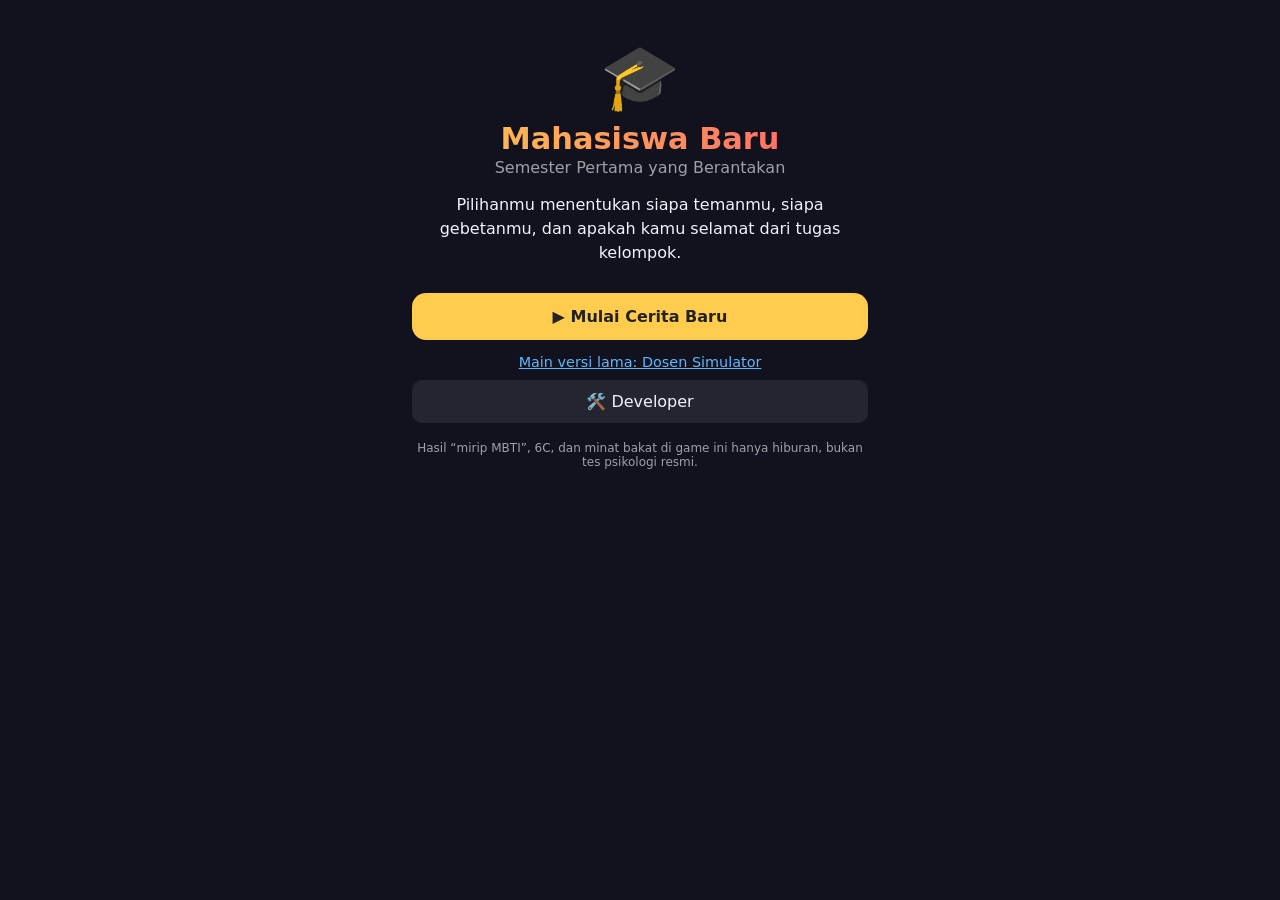
==== commit b40cae05: "Tambah potret Sinta (SVG) dan galeri developer Co-authored-by: copilot-swe-agent[bot] <198982749+Cop" ====
--- a/index.html
+++ b/index.html
@@ -22,6 +22,7 @@
     <button class="primary" id="startBtn">▶ Mulai Cerita Baru</button>
     <button class="secondary hidden" id="resume">⏩ Lanjutkan</button>
     <a class="link" href="kelas.html">Main versi lama: Dosen Simulator</a>
+    <button class="ghost wide" id="devBtn">🛠️ Developer</button>
     <p class="fine">Hasil “mirip MBTI”, 6C, dan minat bakat di game ini hanya hiburan, bukan tes psikologi resmi.</p>
   </section>
 
@@ -79,10 +80,15 @@
     <div id="phoneBody"></div>
   </div>
 </div>
+<div id="dev" class="hidden">
+  <div class="ptop"><b>Galeri Model</b><button id="devClose">✕</button></div>
+  <div id="devBody"></div>
+</div>
 <div id="toasts"></div>
 
 <script src="js/config.js"></script>
 <script src="js/data.js"></script>
+<script src="js/art.js"></script>
 <script src="js/story.js"></script>
 <script src="js/engine.js"></script>
 </body>
--- a/css/style.css
+++ b/css/style.css
@@ -133,3 +133,11 @@
 .toast { padding:6px 14px; border-radius:20px; background:#000c; font-weight:800; animation:rise 2.1s forwards; }
 .toast.good { color:var(--green); } .toast.bad { color:var(--red); }
 @keyframes rise { 0%{opacity:0;transform:translateY(10px)} 12%{opacity:1} 80%{opacity:1} 100%{opacity:0;transform:translateY(-24px)} }
+
+/* developer gallery */
+#dev { position:fixed; inset:0; z-index:60; background:#0d0d17; overflow:auto; padding:14px; }
+#dev .ptop { display:flex; justify-content:space-between; align-items:center; margin-bottom:12px; }
+#dev .ptop button { background:none; border:0; color:#fff; font-size:1.3rem; }
+#devBody { display:grid; grid-template-columns:repeat(2,1fr); gap:12px; }
+.devcard { display:flex; flex-direction:column; align-items:center; gap:6px; font-size:.8rem; color:var(--mut); background:#151522; border-radius:12px; padding:10px; }
+.portrait.dev { width:140px; height:140px; font-size:4rem; }
